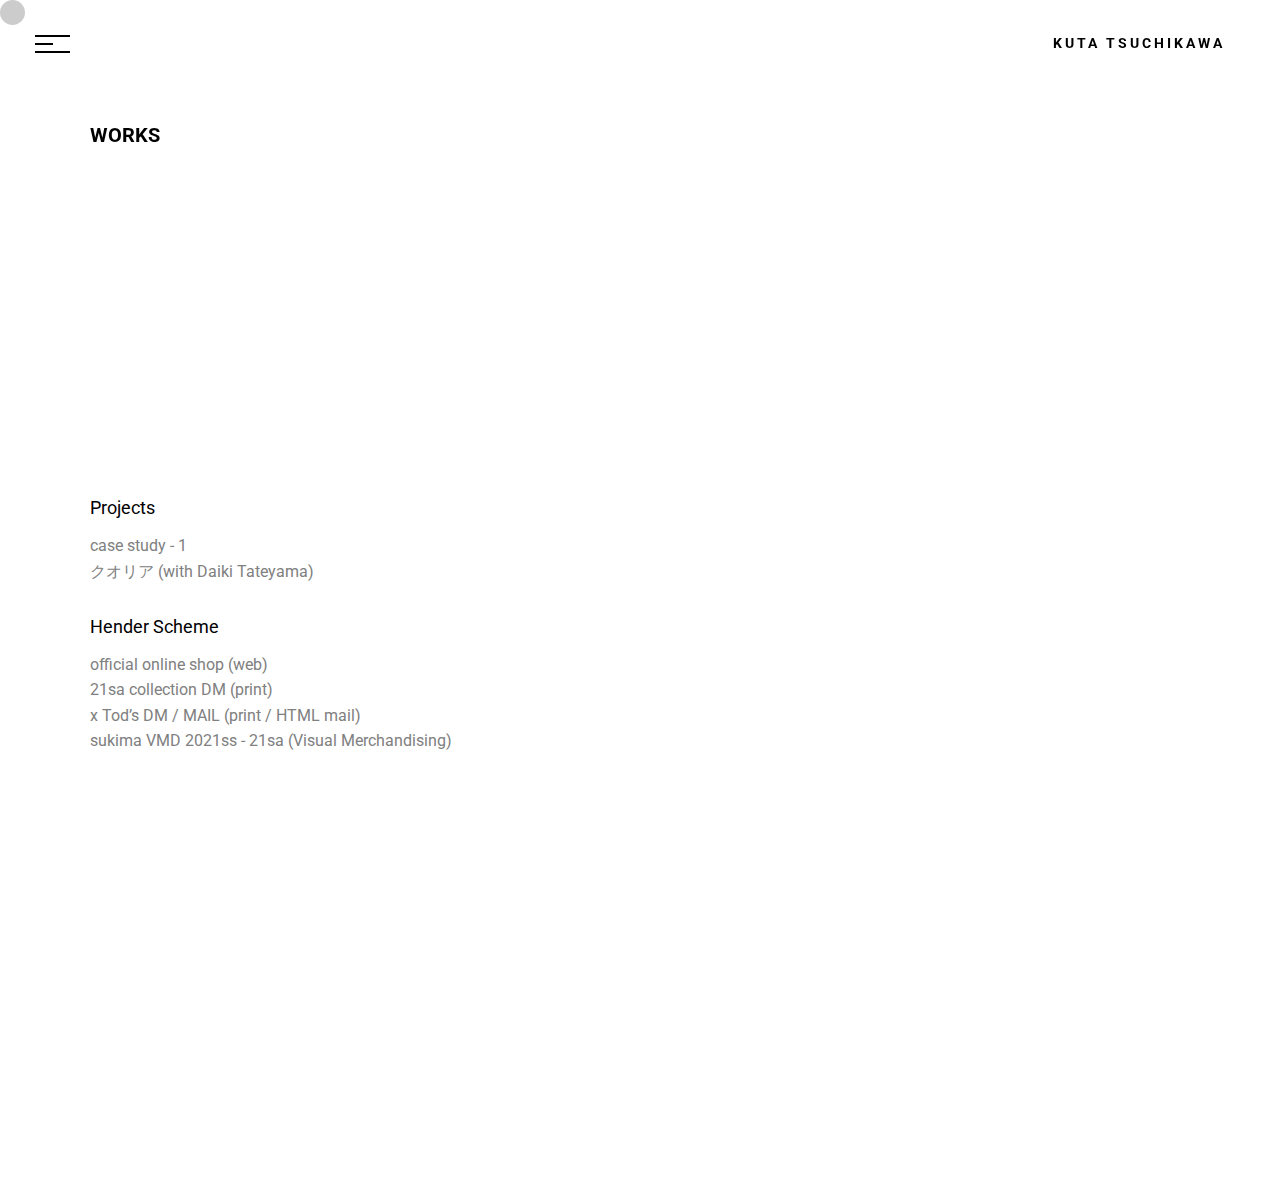
==== index.html @ 58719276 "change img url" ====
<!DOCTYPE html>
<html>
    <head>
        <meta charset="utf-8">
        <link rel="stylesheet"  href="stylesheet.css">
        <title>test</title>
        <link rel="preconnect" href="https://fonts.googleapis.com">
        <link rel="preconnect" href="https://fonts.gstatic.com" crossorigin>
        <link href="https://fonts.googleapis.com/css2?family=Roboto:wght@300;400&display=swap" rel="stylesheet">
        <script src="https://cdn.jsdelivr.net/npm/lazyload@2.0.0-rc.2/lazyload.min.js"></script>
        <script src="https://cdnjs.cloudflare.com/ajax/libs/gsap/1.20.2/TweenMax.min.js"></script>



    </head>

    <body>
        <div class="cursor"></div> <!--マウスカーソル-->

        <style>
            * {
                margin: 0px;
                padding: 0px;
            }
        </style>

        <header>
            <meta name=”viewport” content=”width=device-width,initial-scale=1.0″>

            <div id="menu"> <!--メニュー-->
                <button class="menu-trigger">
                    <span></span>
                    <span></span>
                    <span></span>
                </button>

                <div class id="screen">
                    <nav class="gnav">
                        <ul>
                            <li>
                                <a href="#">
                                    <p class="gnav-link">WORKS</p>
                                </a>
                            </li>

                            <li>
                                <a href="#">
                                    <p class="gnav-link">CONTACT</p>
                                </a>
                            </li>

                        </ul>
                    </nav>
                </div>
            </div>

            <h1>KUTA TSUCHIKAWA</h1>

        </header>

        <h2>WORKS</h2>

        <div class="works">

            <div class="sec1">
                <p class="theme">Projects</p>

                <ul>
                    <li>
                        <a href="/Users/kuta/Desktop/gitfile/.git/index.html">
                            case study - 1
                            <img width=400 src="images/casestudy-1.png" alt="img1">
                        </a>
                    </li>
                    
                    <li>
                        <a href="#">
                            クオリア (with Daiki Tateyama)
                            <img width=400 src="/images/img1.jpg" alt="img2">
                        </a>
                    </li>
                </ul>
            </div>

            <div class="sec2">
                <p class="theme">Hender Scheme</p>

                <ul>
                    <li> 
                        <a href="#">
                            official online shop (web)
                            <img width=400 src="images/ECレイアウトイメージ.jpg" alt="img2">
                        </a> 
                    </li>

                    <li>
                        <a href="#">
                            21sa collection DM (print)
                            <img width=600 src="images/21sa_dm.jpg" alt="img2">
                        </a>
                    </li>

                    <li>
                        <a href="#">
                            x Tod’s DM / MAIL (print / HTML mail)
                            <img width=600 src="/images/tods.png" alt="img2">
                        </a>
                    </li>

                    <li>
                        <a href="#">
                            sukima VMD 2021ss - 21sa (Visual Merchandising)
                            <img width=600 src="/images/VMD.jpg" alt="img2">
                        </a>
                    </li>
                </ul>
            </div>

        </div>

        <script type="text/javascript" src="https://code.jquery.com/jquery-3.4.1.min.js"></script>
        <script src="index.js"></script>
        <script>
            lazyload();
        </script>
    </body>
        
</html>
---- stylesheet.css ----
li {
  list-style: none;
}

h1 {
  padding: 20px;
  position: fixed;
  top: 15px;
  right: 35px;
  color: #000;
  font-size: 14px;
  font-family: "Roboto", sans-serif;
  letter-spacing: 3px;
}

h2 {
  padding: 50px 90px;
  position: relative;
  color: #000;
  font-size: 20px;
  font-family: "Roboto", sans-serif;
}

a {
  text-decoration: none;
  color: #fff;
}

header {
  width: 100%;
  height: 73px;
}

body {
  position: relative;
  background-color: #fff;
}

* {
  cursor: none !important;
}

.cursor {
  border-radius: 50%;
  position: absolute;
  top: 0;
  left: 0;
  cursor: none;
  pointer-events: none;
  width: 25px;
  height: 25px;
  display: inline-block;
  background-color: #CCCCCC;
  -webkit-transition: all 0.1s;
  transition: all 0.1s;
  z-index: 1000;
}

.cursor.is-active {
  background-color: transparent;
  border: solid 1px #CCCCCC;
  -webkit-transform: scale(2);
          transform: scale(2);
}

img {
  border: 1px #000 solid;
}

.menu-trigger,
.menu-trigger span {
  display: block;
  -webkit-transition: all 0.4s;
  transition: all 0.4s;
  -webkit-box-sizing: border-box;
          box-sizing: border-box;
}

.menu-trigger {
  top: 15px;
  left: 15px;
  margin: 20px;
  position: fixed;
  width: 35px;
  height: 18px;
  background: none;
  border: none;
  -webkit-appearance: none;
     -moz-appearance: none;
          appearance: none;
  cursor: pointer;
  z-index: 91;
}

.menu-trigger span {
  position: absolute;
  left: 0;
  background-color: #000;
}

.menu-trigger span:nth-of-type(1) {
  width: 100%;
  height: 2px;
  top: 0;
}

.menu-trigger span:nth-of-type(2) {
  width: 50%;
  height: 2px;
  top: 8px;
}

.menu-trigger span:nth-of-type(3) {
  width: 100%;
  height: 2px;
  bottom: 0;
}

.menu-trigger.hover span:nth-of-type(2) {
  width: 100%;
}

.menu-trigger.clic span:nth-of-type(1) {
  -webkit-transform: translateY(8px);
          transform: translateY(8px);
  background-color: #fff;
}

.menu-trigger.clic span:nth-of-type(2) {
  opacity: 0;
}

.menu-trigger.clic span:nth-of-type(3) {
  -webkit-transform: translateY(-8px);
          transform: translateY(-8px);
  background-color: #fff;
}

.gnav {
  position: absolute;
  top: 110px;
  left: -260px;
  z-index: 92;
  -webkit-transition: all 0.3s;
  transition: all 0.3s;
}
.gnav ul {
  display: block;
  text-align: left;
}
.gnav li {
  list-style: none;
  overflow: hidden;
  font-size: 20px;
  font-family: "Roboto", sans-serif;
  padding: 0.5em 0;
}

.gnav.clic {
  opacity: 1;
  -webkit-transform: translateX(350px);
          transform: translateX(350px);
}

#screen {
  position: fixed;
  top: 0;
  left: 0;
  z-index: 90;
  width: 100%;
  height: 100%;
  background-color: black;
  -webkit-transition: all 0.3s;
  transition: all 0.3s;
  -webkit-transform-origin: left top;
          transform-origin: left top;
  -webkit-transform: scale(0, 1);
          transform: scale(0, 1);
}

#screen.clic {
  -webkit-transform-origin: left top;
          transform-origin: left top;
  -webkit-transform: scale(1, 1);
          transform: scale(1, 1);
}

.works {
  font-family: "Roboto", sans-serif;
  margin: 300px 0px 0px 90px;
  display: inline-block;
  z-index: 93;
}
.works .theme {
  font-size: 18px;
  padding-bottom: 15px;
  color: #000;
}
.works .sec1 {
  padding-bottom: 30px;
}
.works a {
  display: block;
  overflow: hidden;
  font-size: 16px;
  color: gray;
  -webkit-transition: color 0.5s;
  transition: color 0.5s;
  padding: 0.2em 0;
}
.works a img {
  position: absolute;
  pointer-events: none;
  top: 130px;
  left: 550px;
  opacity: 0;
}
.works a:hover {
  color: black;
}
.works a:hover img {
  opacity: 1;
}
/*# sourceMappingURL=stylesheet.css.map */
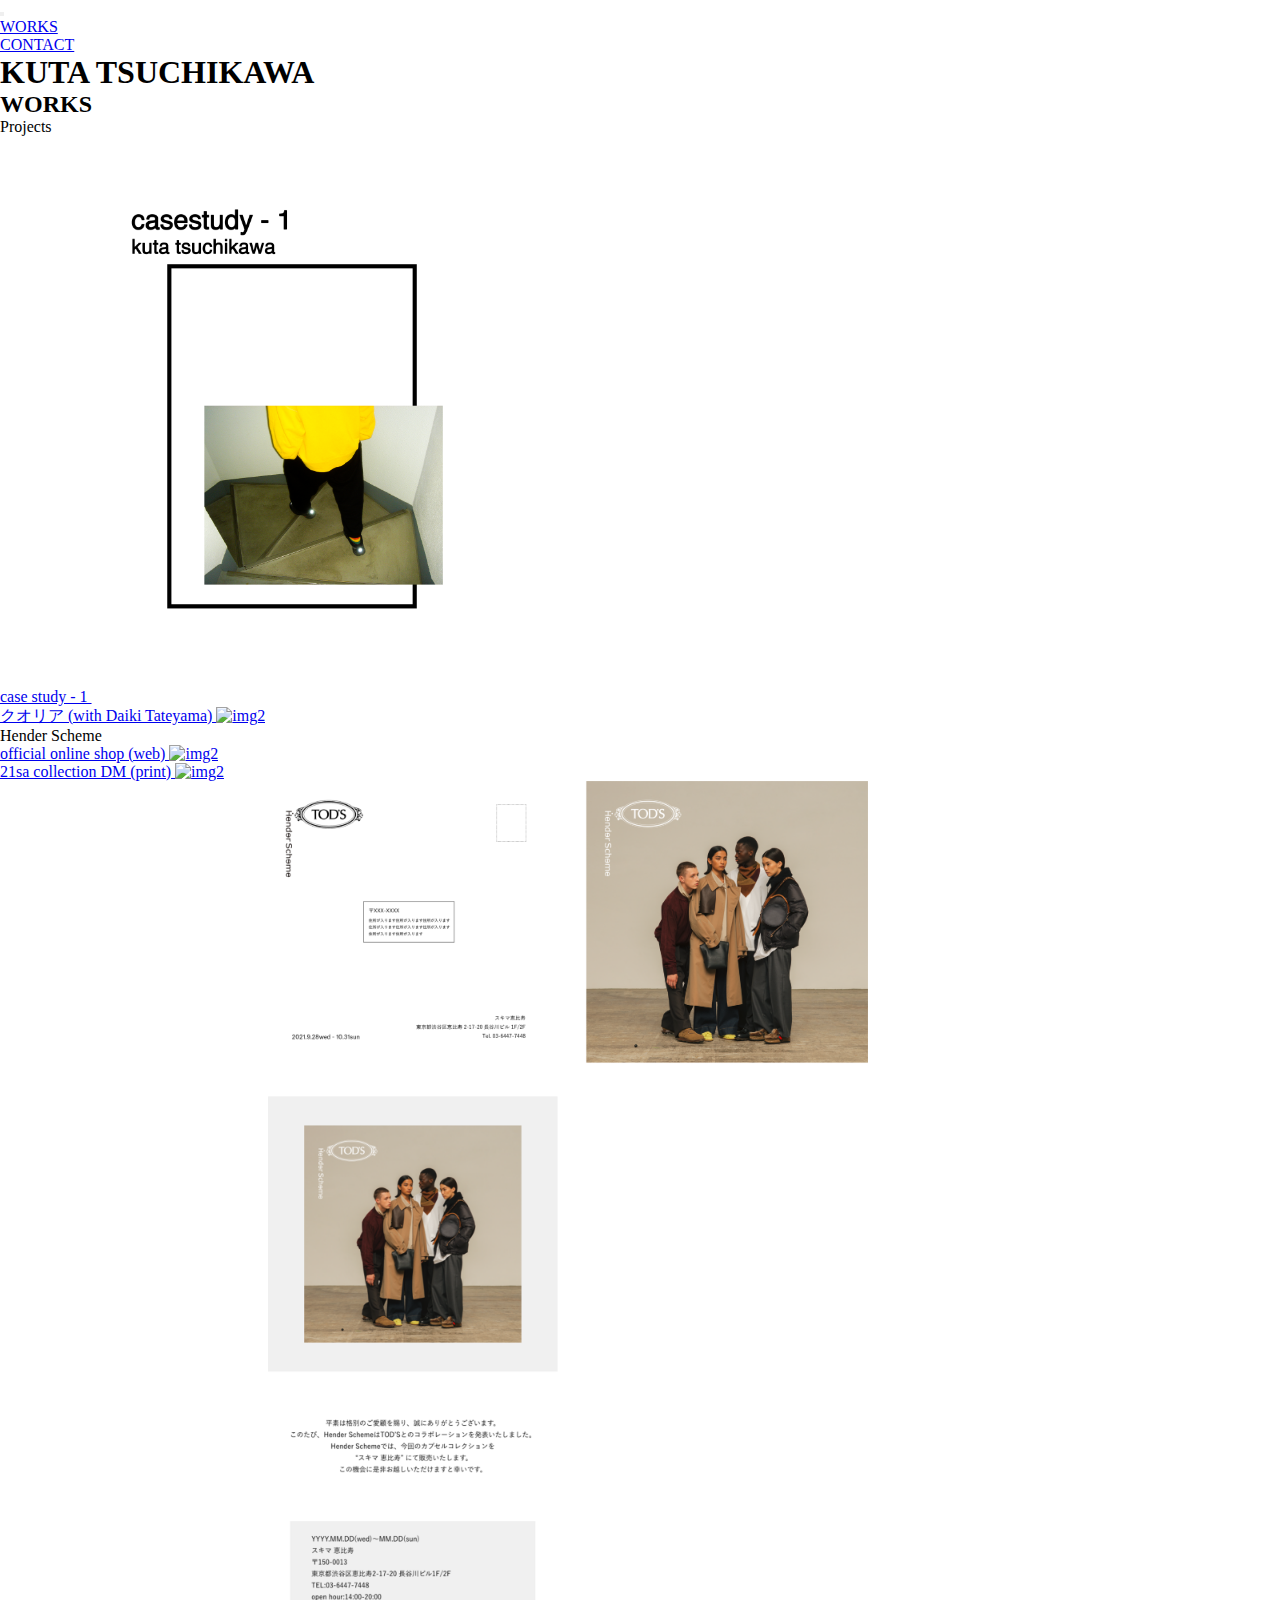
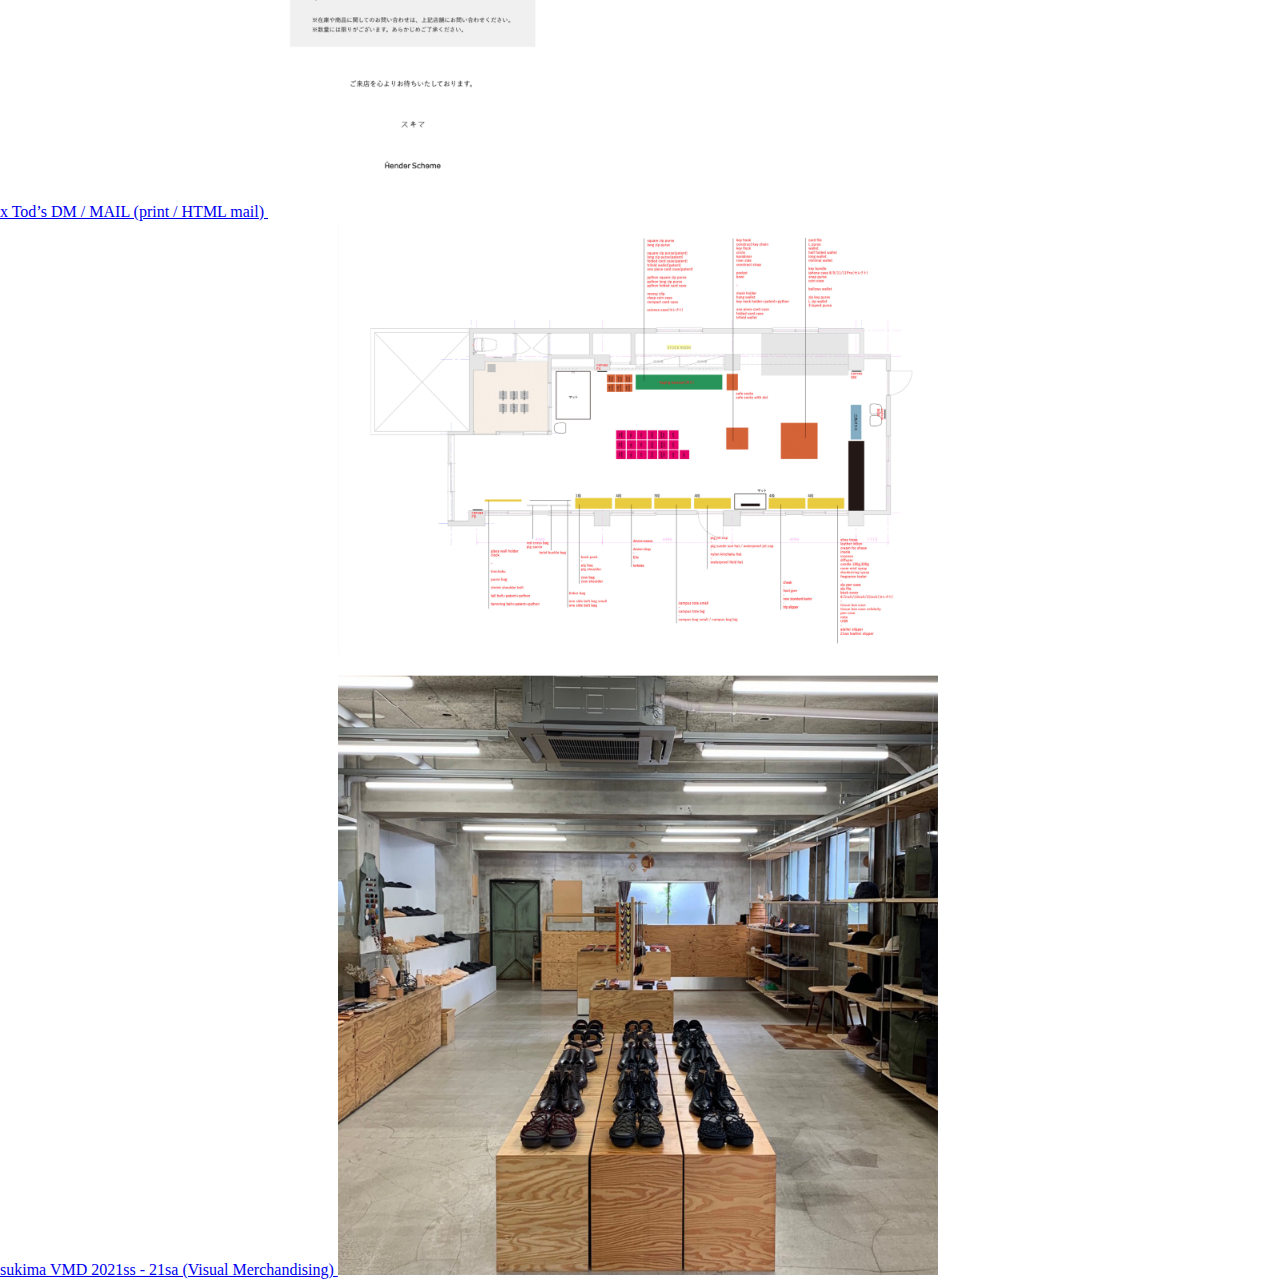
==== commit 70afd10e: "change scss url" ====
--- a/index.html
+++ b/index.html
@@ -2,7 +2,7 @@
 <html>
     <head>
         <meta charset="utf-8">
-        <link rel="stylesheet"  href="stylesheet.css">
+        <link rel="stylesheet"  href="stylesheet.scss">
         <title>test</title>
         <link rel="preconnect" href="https://fonts.googleapis.com">
         <link rel="preconnect" href="https://fonts.gstatic.com" crossorigin>
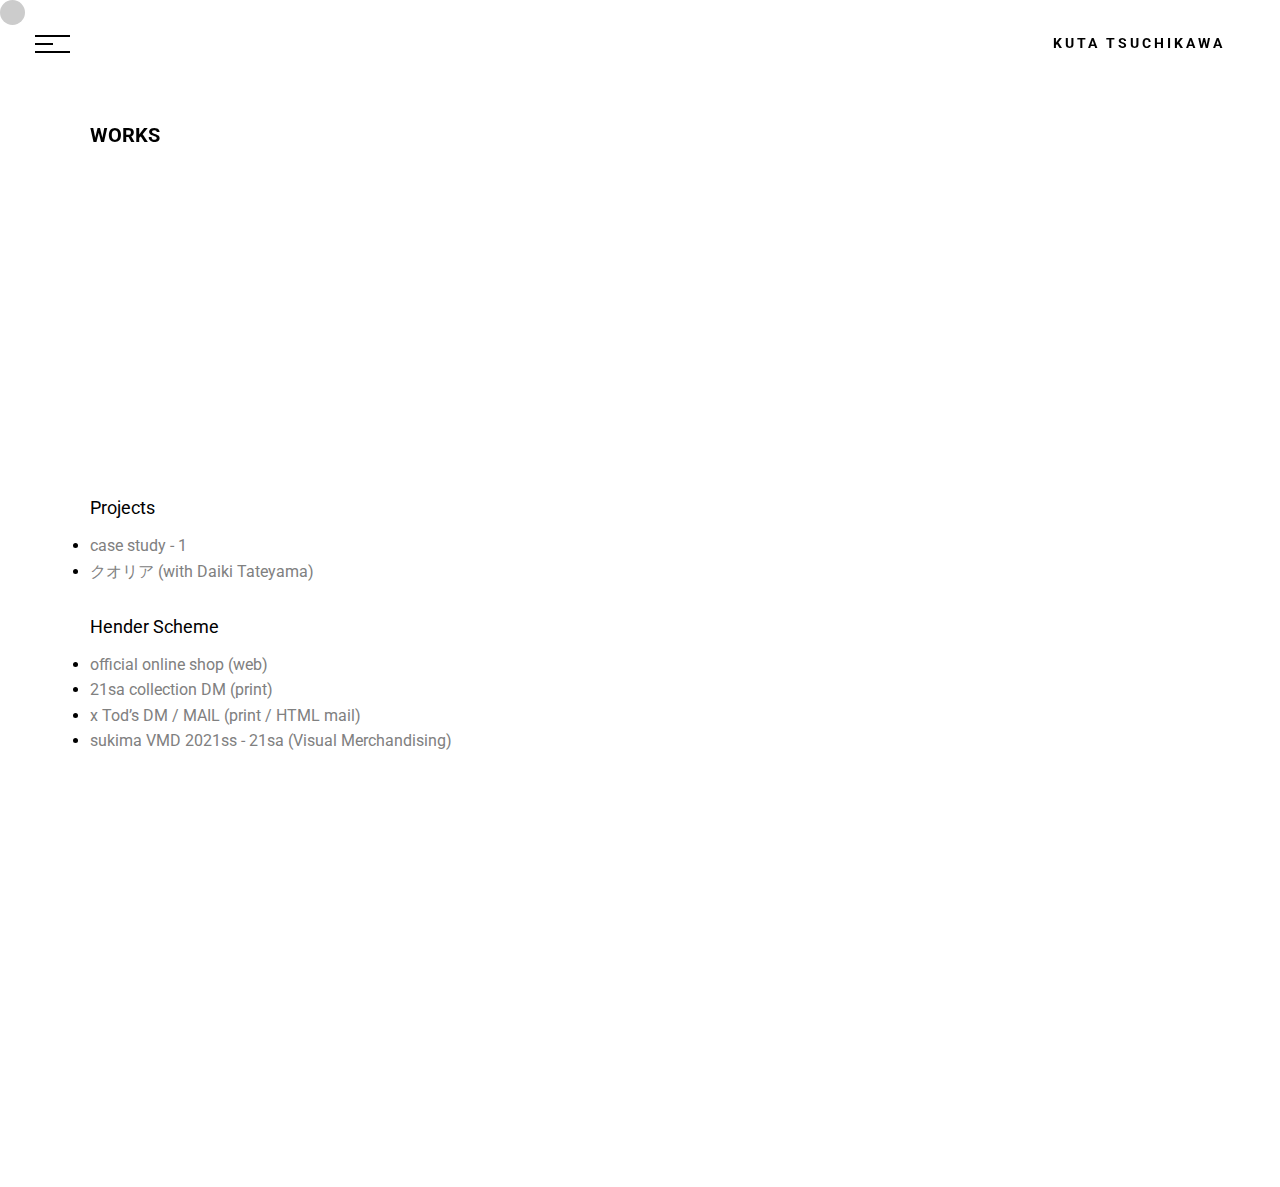
==== commit 568888ee: "change sass" ====
--- a/index.html
+++ b/index.html
@@ -2,7 +2,7 @@
 <html>
     <head>
         <meta charset="utf-8">
-        <link rel="stylesheet"  href="stylesheet.scss">
+        <link rel="stylesheet"  href="stylesheet.css">
         <title>test</title>
         <link rel="preconnect" href="https://fonts.googleapis.com">
         <link rel="preconnect" href="https://fonts.gstatic.com" crossorigin>
--- a/stylesheet.css
+++ b/stylesheet.css
@@ -0,0 +1,224 @@
+--- --- li {
+  list-style: none;
+}
+
+h1 {
+  padding: 20px;
+  position: fixed;
+  top: 15px;
+  right: 35px;
+  color: #000;
+  font-size: 14px;
+  font-family: "Roboto", sans-serif;
+  letter-spacing: 3px;
+}
+
+h2 {
+  padding: 50px 90px;
+  position: relative;
+  color: #000;
+  font-size: 20px;
+  font-family: "Roboto", sans-serif;
+}
+
+a {
+  text-decoration: none;
+  color: #fff;
+}
+
+header {
+  width: 100%;
+  height: 73px;
+}
+
+body {
+  position: relative;
+  background-color: #fff;
+}
+
+* {
+  cursor: none !important;
+}
+
+.cursor {
+  border-radius: 50%;
+  position: absolute;
+  top: 0;
+  left: 0;
+  cursor: none;
+  pointer-events: none;
+  width: 25px;
+  height: 25px;
+  display: inline-block;
+  background-color: #CCCCCC;
+  -webkit-transition: all 0.1s;
+  transition: all 0.1s;
+  z-index: 1000;
+}
+
+.cursor.is-active {
+  background-color: transparent;
+  border: solid 1px #CCCCCC;
+  -webkit-transform: scale(2);
+          transform: scale(2);
+}
+
+img {
+  border: 1px #000 solid;
+}
+
+.menu-trigger,
+.menu-trigger span {
+  display: block;
+  -webkit-transition: all 0.4s;
+  transition: all 0.4s;
+  -webkit-box-sizing: border-box;
+          box-sizing: border-box;
+}
+
+.menu-trigger {
+  top: 15px;
+  left: 15px;
+  margin: 20px;
+  position: fixed;
+  width: 35px;
+  height: 18px;
+  background: none;
+  border: none;
+  -webkit-appearance: none;
+     -moz-appearance: none;
+          appearance: none;
+  cursor: pointer;
+  z-index: 91;
+}
+
+.menu-trigger span {
+  position: absolute;
+  left: 0;
+  background-color: #000;
+}
+
+.menu-trigger span:nth-of-type(1) {
+  width: 100%;
+  height: 2px;
+  top: 0;
+}
+
+.menu-trigger span:nth-of-type(2) {
+  width: 50%;
+  height: 2px;
+  top: 8px;
+}
+
+.menu-trigger span:nth-of-type(3) {
+  width: 100%;
+  height: 2px;
+  bottom: 0;
+}
+
+.menu-trigger.hover span:nth-of-type(2) {
+  width: 100%;
+}
+
+.menu-trigger.clic span:nth-of-type(1) {
+  -webkit-transform: translateY(8px);
+          transform: translateY(8px);
+  background-color: #fff;
+}
+
+.menu-trigger.clic span:nth-of-type(2) {
+  opacity: 0;
+}
+
+.menu-trigger.clic span:nth-of-type(3) {
+  -webkit-transform: translateY(-8px);
+          transform: translateY(-8px);
+  background-color: #fff;
+}
+
+.gnav {
+  position: absolute;
+  top: 110px;
+  left: -260px;
+  z-index: 92;
+  -webkit-transition: all 0.3s;
+  transition: all 0.3s;
+}
+.gnav ul {
+  display: block;
+  text-align: left;
+}
+.gnav li {
+  list-style: none;
+  overflow: hidden;
+  font-size: 20px;
+  font-family: "Roboto", sans-serif;
+  padding: 0.5em 0;
+}
+
+.gnav.clic {
+  opacity: 1;
+  -webkit-transform: translateX(350px);
+          transform: translateX(350px);
+}
+
+#screen {
+  position: fixed;
+  top: 0;
+  left: 0;
+  z-index: 90;
+  width: 100%;
+  height: 100%;
+  background-color: black;
+  -webkit-transition: all 0.3s;
+  transition: all 0.3s;
+  -webkit-transform-origin: left top;
+          transform-origin: left top;
+  -webkit-transform: scale(0, 1);
+          transform: scale(0, 1);
+}
+
+#screen.clic {
+  -webkit-transform-origin: left top;
+          transform-origin: left top;
+  -webkit-transform: scale(1, 1);
+          transform: scale(1, 1);
+}
+
+.works {
+  font-family: "Roboto", sans-serif;
+  margin: 300px 0px 0px 90px;
+  display: inline-block;
+  z-index: 93;
+}
+.works .theme {
+  font-size: 18px;
+  padding-bottom: 15px;
+  color: #000;
+}
+.works .sec1 {
+  padding-bottom: 30px;
+}
+.works a {
+  display: block;
+  overflow: hidden;
+  font-size: 16px;
+  color: gray;
+  -webkit-transition: color 0.5s;
+  transition: color 0.5s;
+  padding: 0.2em 0;
+}
+.works a img {
+  position: absolute;
+  pointer-events: none;
+  top: 130px;
+  left: 550px;
+  opacity: 0;
+}
+.works a:hover {
+  color: black;
+}
+.works a:hover img {
+  opacity: 1;
+}
+/*# sourceMappingURL=stylesheet.css.map */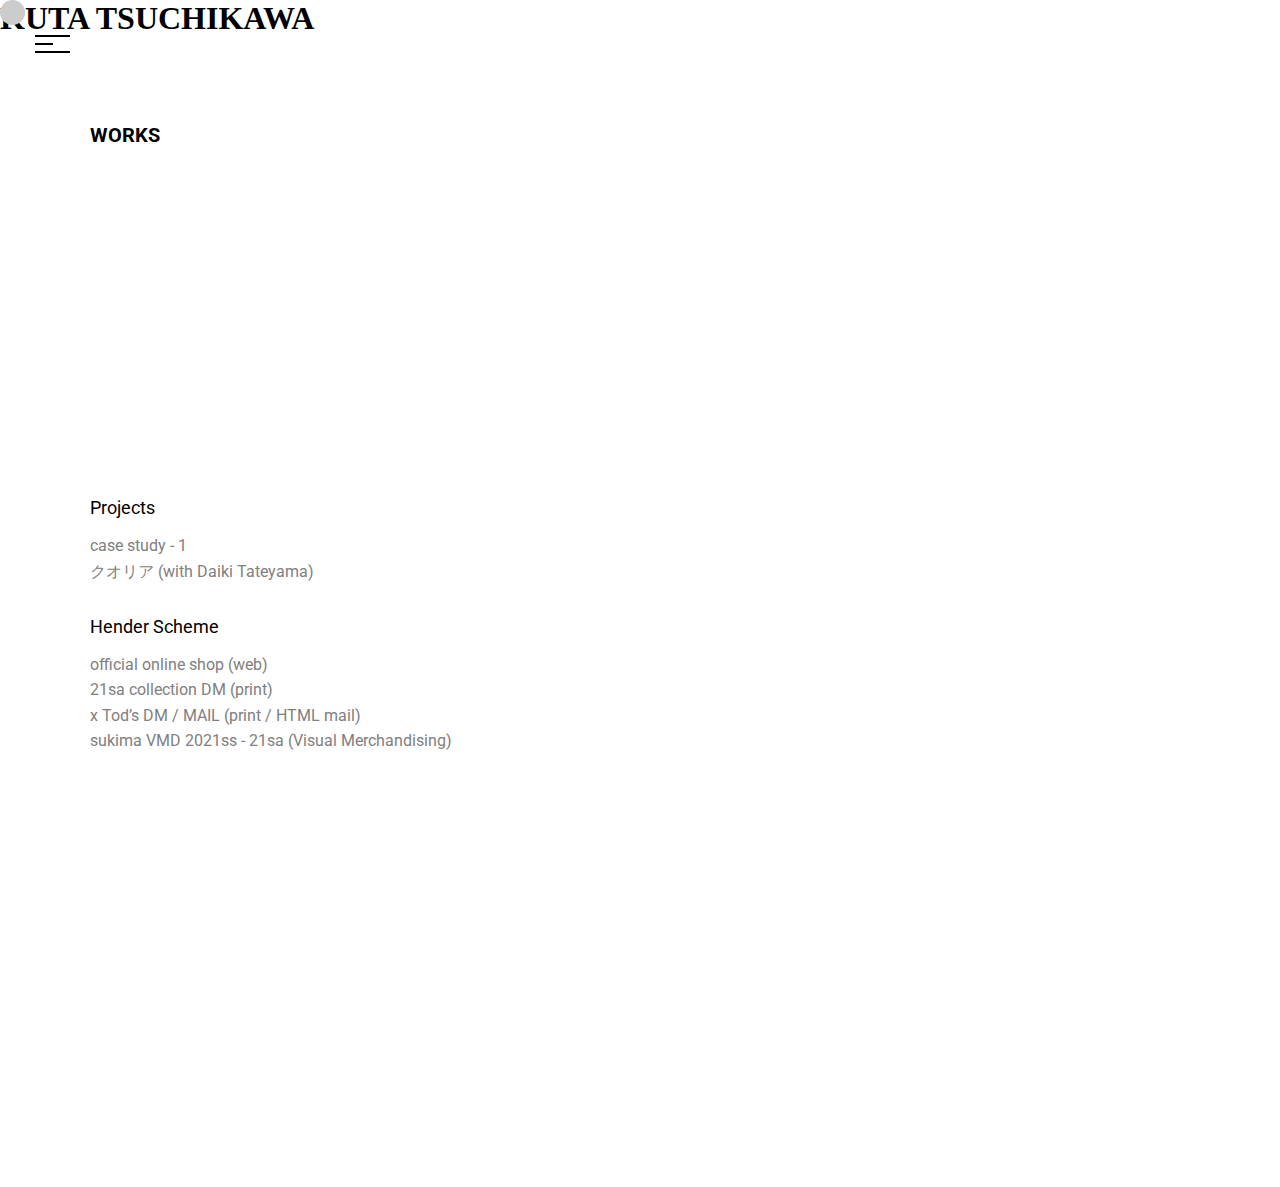
==== commit 9f04f098: "pre" ====
--- a/index.html
+++ b/index.html
@@ -67,7 +67,7 @@
 
                 <ul>
                     <li>
-                        <a href="/Users/kuta/Desktop/gitfile/.git/index.html">
+                        <a href="index.html">
                             case study - 1
                             <img width=400 src="images/casestudy-1.png" alt="img1">
                         </a>
@@ -76,7 +76,7 @@
                     <li>
                         <a href="#">
                             クオリア (with Daiki Tateyama)
-                            <img width=400 src="/images/img1.jpg" alt="img2">
+                            <img width=400 src="images/img1.jpg" alt="img2">
                         </a>
                     </li>
                 </ul>
@@ -103,14 +103,14 @@
                     <li>
                         <a href="#">
                             x Tod’s DM / MAIL (print / HTML mail)
-                            <img width=600 src="/images/tods.png" alt="img2">
+                            <img width=600 src="images/tods.png" alt="img2">
                         </a>
                     </li>
 
                     <li>
                         <a href="#">
                             sukima VMD 2021ss - 21sa (Visual Merchandising)
-                            <img width=600 src="/images/VMD.jpg" alt="img2">
+                            <img width=600 src="images/VMD.jpg" alt="img2">
                         </a>
                     </li>
                 </ul>
--- a/stylesheet.css
+++ b/stylesheet.css
@@ -1,8 +1,4 @@
---- --- li {
-  list-style: none;
-}
-
-h1 {
+--- --- h1 {
   padding: 20px;
   position: fixed;
   top: 15px;
@@ -221,4 +217,7 @@
 .works a:hover img {
   opacity: 1;
 }
+.works ul {
+  list-style: none;
+}
 /*# sourceMappingURL=stylesheet.css.map */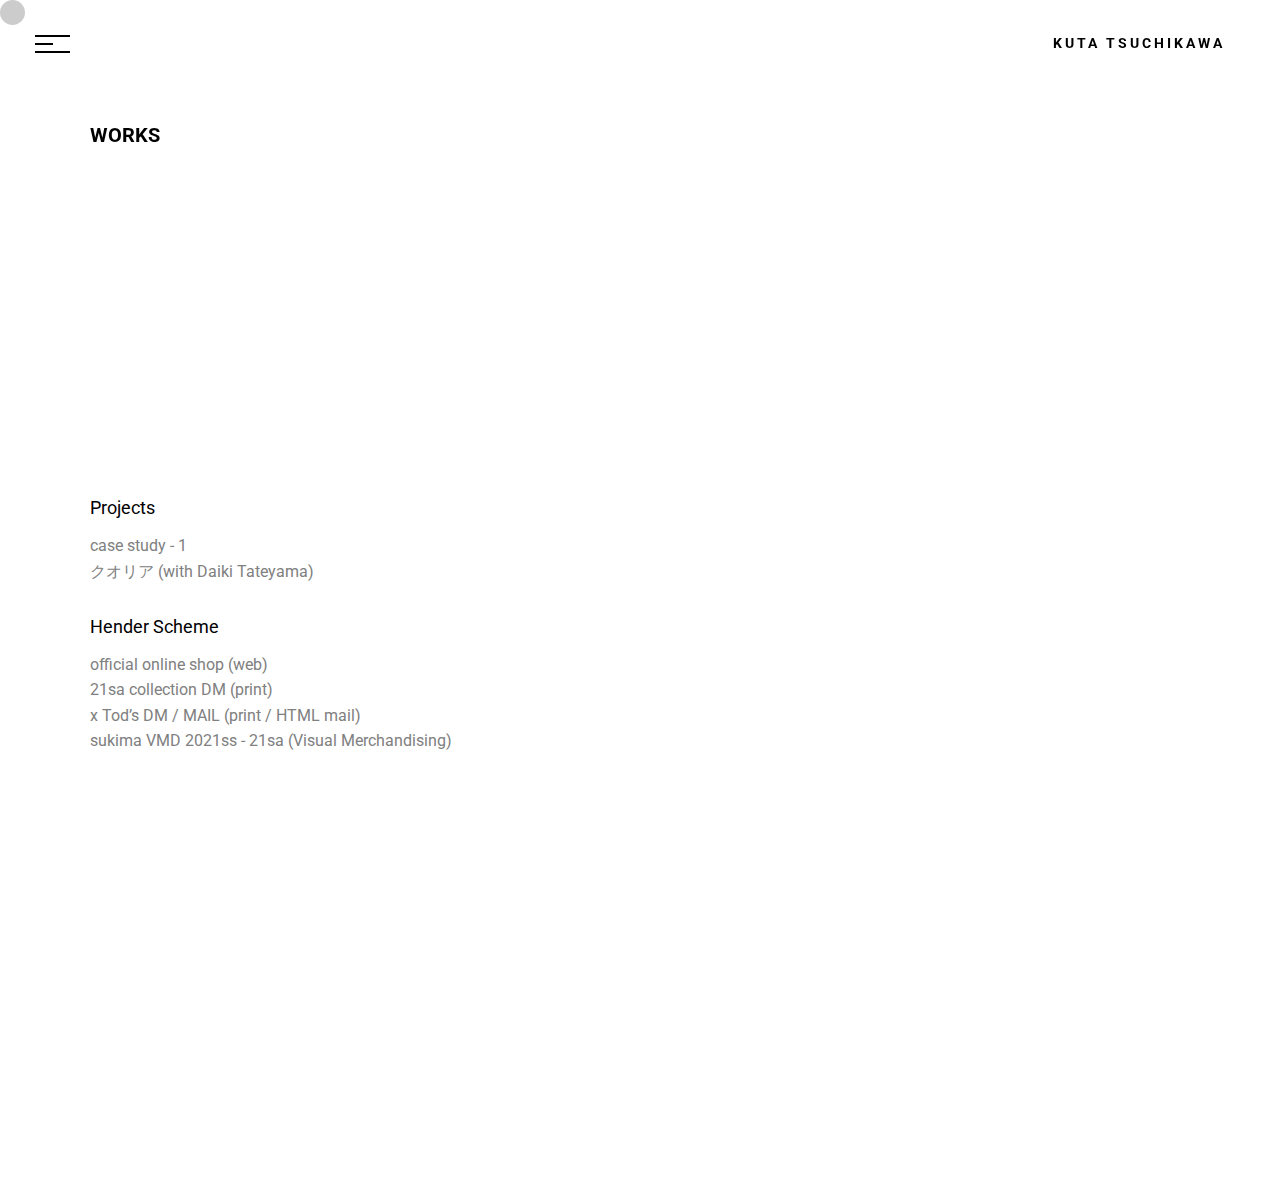
==== commit 88e4a2e7: "main" ====
--- a/index.html
+++ b/index.html
@@ -96,7 +96,7 @@
                     <li>
                         <a href="#">
                             21sa collection DM (print)
-                            <img width=600 src="images/21sa_dm.jpg" alt="img2">
+                            <img width=600 src="images/21sa_DM.png" alt="img2">
                         </a>
                     </li>
 
--- a/stylesheet.css
+++ b/stylesheet.css
@@ -1,4 +1,4 @@
---- --- h1 {
+h1 {
   padding: 20px;
   position: fixed;
   top: 15px;
